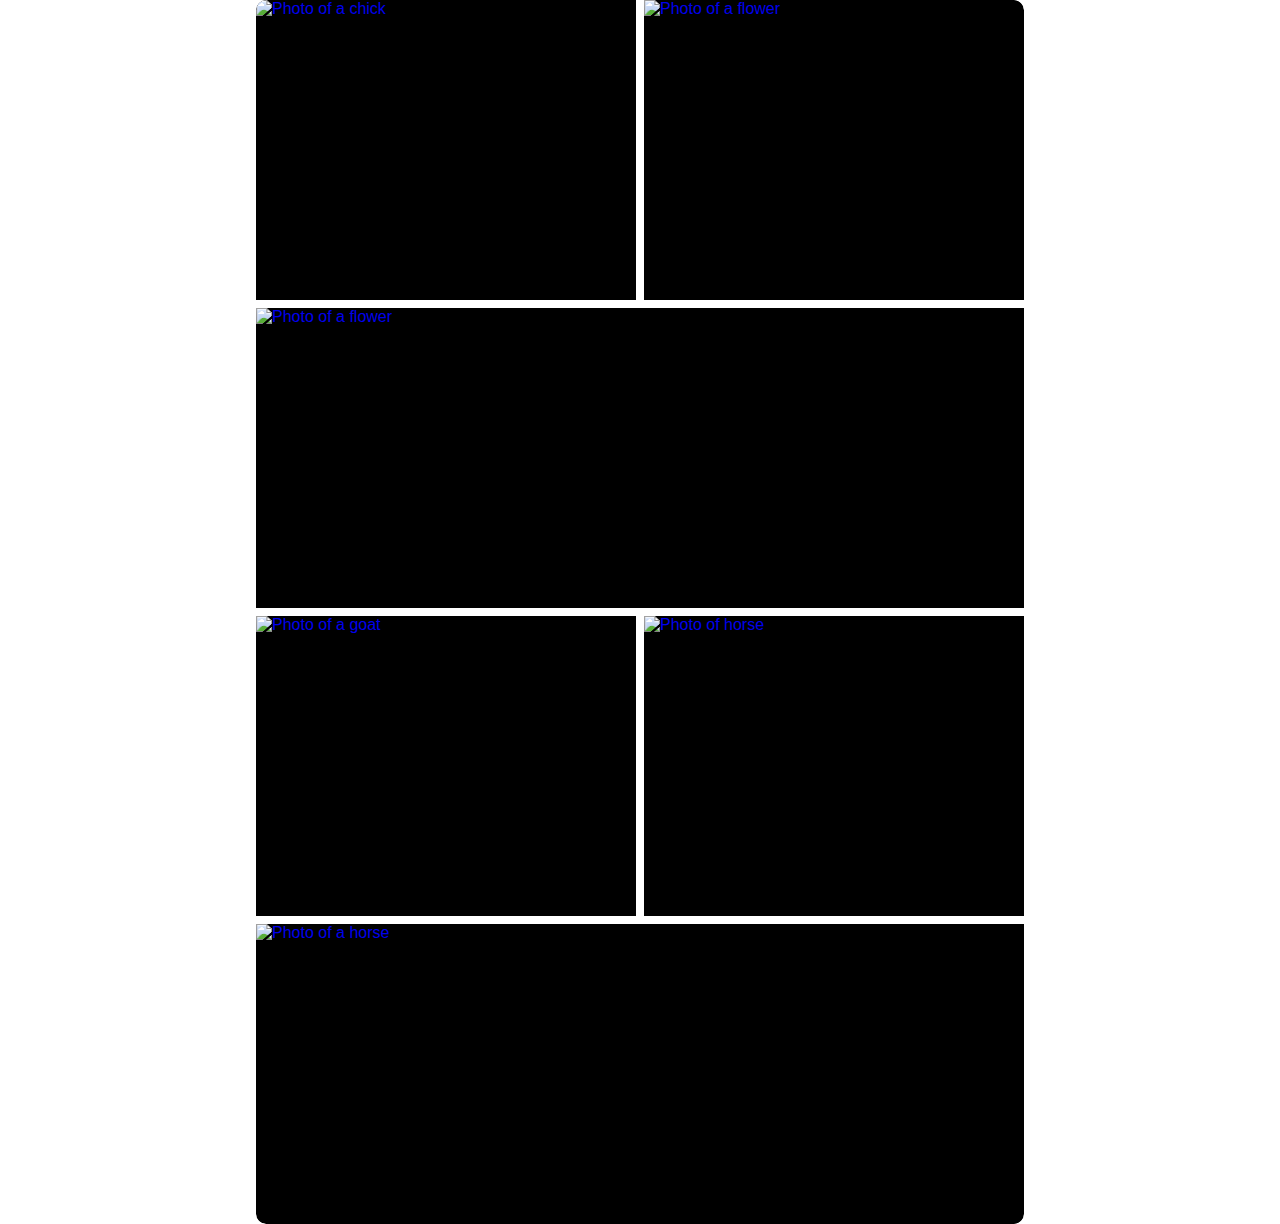
==== view-master.html @ 3db6bc0e "Big update" ====
<!DOCTYPE html>
<html lang="en">
<head>
          <meta charset="UTF-8">
          <meta name="viewport" content="width=device-width, initial-scale=1, shrink-to-fit=no">
          <title>Vanilla JS View Master</title>
          <link rel="stylesheet" href="css/view-master.css" type="text/css" class="css">

          
</head>
<body>
          <div class="gallery">
                    <a href="javascript:void(0)"><img src="./img/chick.jpg" alt="Photo of a chick"></a>
                    <a href="javascript:void(0)"><img src="./img/flower.jpg" alt="Photo of a flower"></a>
                    <a href="javascript:void(0)"><img src="./img/flower2.jpg" alt="Photo of a flower"></a>
                    <a href="javascript:void(0)"><img src="./img/goat.jpg" alt="Photo of a goat"></a>
                    <a href="javascript:void(0)"><img src="./img/horse.jpg" alt="Photo of horse"></a>
                    <a href="javascript:void(0)"><img src="./img/horse2.jpg" alt="Photo of a horse"></a>
          </div>
          <div class="view-master-modal">
                    <div class="view-master">
                              <div class="view-master-controls">
                                        <a href="javascript:void(0)" class="view-master-close-btn">
                                                  <img class="close-image" src="img/close-image-overlay.svg" alt="Close button">
                                                  <span>close</span>
                                        </a>
                              </div>
                              <div class="pagination">
                              </div>
                              <div class="reel">
                                        <div class="reel-images"> 
                                                  
                                        </div> 
                                        <a href="javascript:void(0)" class="previous-image-btn">
                                                  <img src="img/prev-arrow.svg" alt="Previous button">
                                        </a>
                                        <a href="javascript:void(0)" class="next-image-btn">
                                                  <img src="img/next-arrow.svg" alt="Next button">
                                        </a>
                              </div>
                    </div>
          </div>
</body>
<script src="js/view-master.js"></script>
</html>
---- css/view-master.css ----
@charset "UTF-8";

/* Variables */

:root {
          --controlButtonsHover: background-color ease-in-out .2s;
          --controlButtonsHoverandScale: transform .2s ease-in-out;
          --controlCloseButtonRotate: transform .2s ease-in-out;
          --imgHoverOpacity: opacity .2s ease-in-out;
          --modalInOut: top .2s ease-out, opacity .1s ease-in-out;
}

/* Window Level Styles */

* {
          box-sizing: border-box;
}

body {
          margin: 0px;
          padding: 0px;
          font-family: Arial, Helvetica, sans-serif;
}

/* A Tag Styles */

a {
          cursor: pointer;
          text-decoration: none;
}

a.view-master-close-btn:link, a.previous-image-btn:link, a.next-image-btn:link  {
          background-color: rgba(255, 255, 255, 0.16);
          color: white;
          transform: scale(1);
          transition: var(--controlButtonsHoverandScale);
}

a.view-master-close-btn:hover, a.previous-image-btn:hover, a.next-image-btn:hover {
          background-color: rgba(255, 255, 255, 0.32);
          transform: scale(1.05);
          transition: var(--controlButtonsHover);
          transition: var(--controlButtonsHoverandScale);
}

a.view-master-close-btn:visited {
          color: white;
}

.view-master-close-btn > img {
          transform: rotate(0deg);
          transition: var(--controlCloseButtonRotate);
}

a.view-master-close-btn:hover > img {
          transform: rotate(90deg);
          transition: var(--controlCloseButtonRotate);
}

.gallery a img:hover {
          opacity: 0.7;
          transition: var(--imgHoverOpacity);
}

.gallery a:link {
          background-color: black;
}

/* Gallery */

.gallery {
          display: grid;
          max-width: 768px;
          margin-left: auto;
          margin-right: auto;
          grid-template-columns: 1fr 1fr;
          grid-auto-rows: 300px;
          grid-gap: 8px;
          clip-path:fill-box;
          border-radius: 10px;
          overflow: hidden;
}

.gallery img {
          height: 100%;
          width: 100%;
          display: block;
          object-fit: cover;
          opacity: 1;
          transition: var(--imgHoverOpacity);
}

.gallery a:nth-child(3n) {
          grid-column-start: 1;
          grid-column-end: 3;
}


/* View Master Container */

.view-master-modal {
          background-color: rgba(0, 0, 0, 0.9);
          -webkit-backdrop-filter: blur(40px);
          backdrop-filter: blur(40px);
          width: 100vw;
          height: 100vh;
          position: fixed;
          top: 100vh;
          opacity: 0;
          transition: var(--modalInOut);
}

.view-master {
          /* display: flex;
          flex-direction: column; */
          height: 100%;
          width: 100%;
}

/* View Master Controls */

.view-master-controls {
          z-index: 1;
          position: absolute;
          top: 40px;
          left: 40px;
}

.view-master-close-btn {
          display: inline-block;
          padding: 0px 24px 0px 24px;
          border-radius: 16px;
          line-height: 52px;
          transition: var(--controlButtonsHover);
}

.pagination {
          position: absolute;
          margin-left: 50%;
          top: 80px;
          display: inline-block;
          text-align: center;
          padding-bottom: 16px;
          color: white;
}

.view-master-close-btn span {
          padding-left: 4px;
}

.view-master-controls img {
          vertical-align: middle;
}

/* Image Reel */

.reel {
          margin-left: auto;
          margin-right: auto;
          height: calc(100% - 160px);
          top: 120px;
          position: relative;
          overflow: hidden;
}

.previous-image-btn, .next-image-btn {
          position: absolute;
          top: 50%;
          z-index: 1;
          border-radius: 50%;
          padding: 20px;
          transition: var(--controlButtonsHover);
}

.previous-image-btn {
          left: 40px;         
}

.next-image-btn {
          right: 40px;         
}

.previous-image-btn img, .next-image-btn img {
          vertical-align: middle;
}

.reel-images {
          height: 100%;
}

.reel-images img {
          position: relative;
          height: 100%;
          width: 100%;
          display: block;
          object-fit: contain;
}

/* Display Toggle */

.modal-is-displayed {
          width: 100vw;
          height: 100vh;
          position: fixed;
          top: 0px;
          opacity: 1;
          transition: var(--modalInOut);
}

.stopScroll {
          overflow: hidden;
}

/* Media Query */

@media (max-width: 425px) {
          .previous-image-btn, .next-image-btn {
                    display:none;
          }
          .gallery {
                    max-width: 100%;
                    border-radius: 0px;
          }
          .gallery a {
                    grid-column-start: 1;
                    grid-column-end: 3;
          }
          .pagination {
                    display: none;
          }
          .view-master-controls {
                    top: 85vh;
                    left: calc(50% - 56px);
          }
          .reel {
                    top: 0;
                    height: 100%;
          }

}
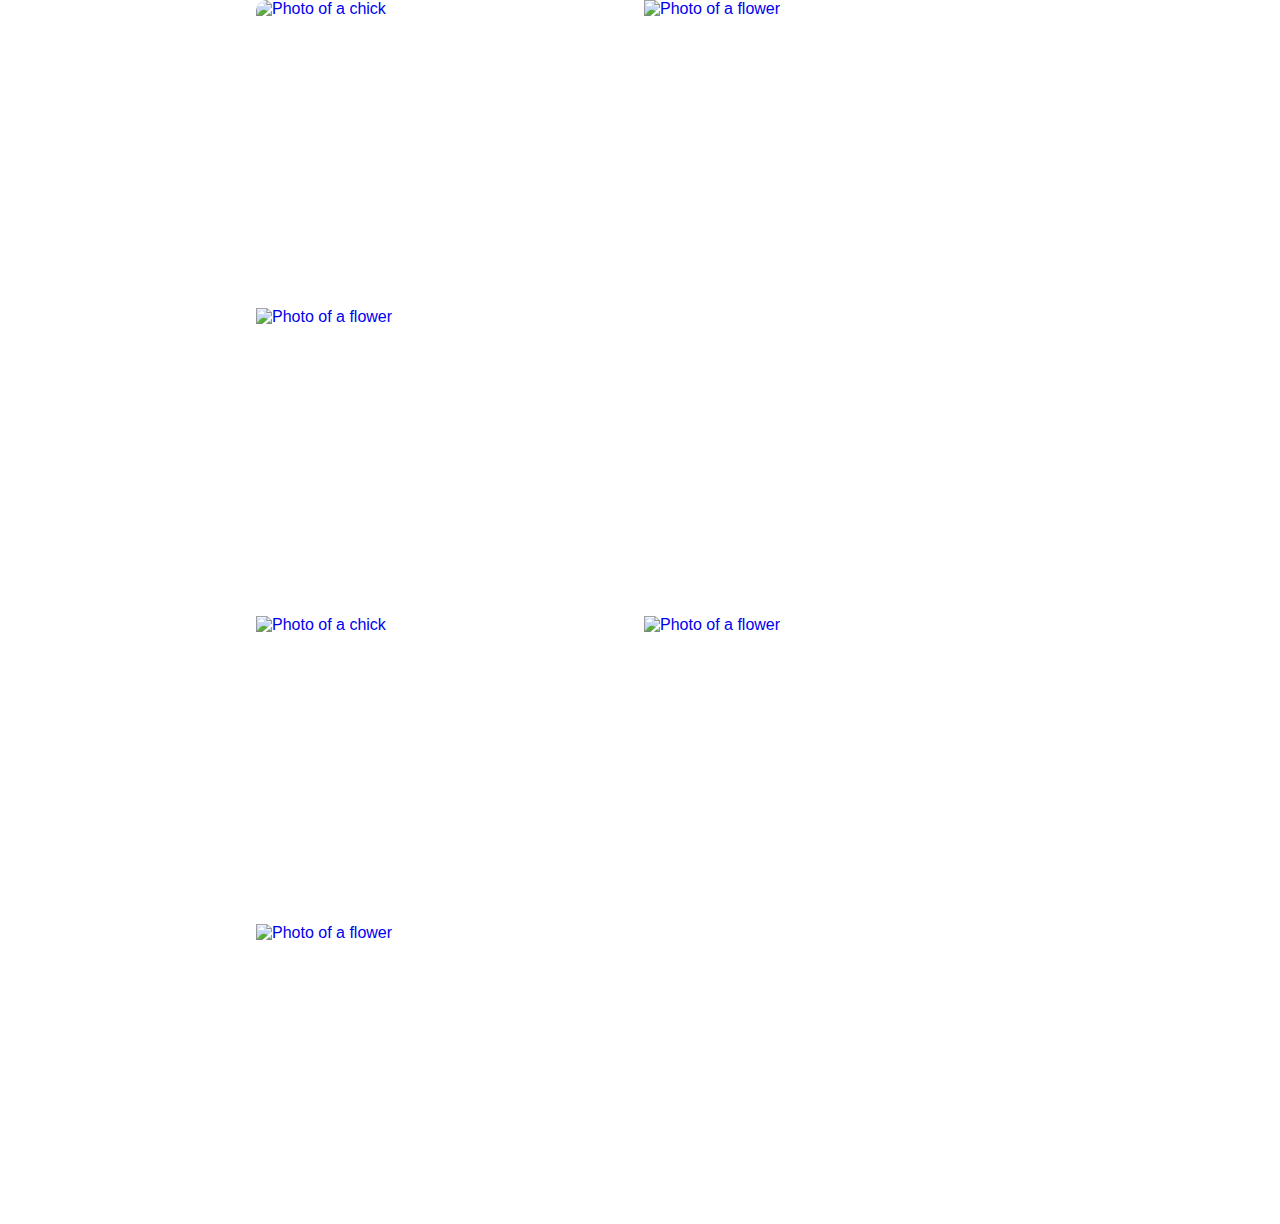
==== commit aebacc50: "Major update - different slide logic" ====
--- a/view-master.html
+++ b/view-master.html
@@ -4,40 +4,34 @@
           <meta charset="UTF-8">
           <meta name="viewport" content="width=device-width, initial-scale=1, shrink-to-fit=no">
           <title>Vanilla JS View Master</title>
-          <link rel="stylesheet" href="css/view-master.css" type="text/css" class="css">
-
-          
+          <link rel="stylesheet" href="css/view-master.css" type="text/css" class="css">          
 </head>
 <body>
           <div class="gallery">
-                    <a href="javascript:void(0)"><img src="./img/chick.jpg" alt="Photo of a chick"></a>
-                    <a href="javascript:void(0)"><img src="./img/flower.jpg" alt="Photo of a flower"></a>
-                    <a href="javascript:void(0)"><img src="./img/flower2.jpg" alt="Photo of a flower"></a>
-                    <a href="javascript:void(0)"><img src="./img/goat.jpg" alt="Photo of a goat"></a>
-                    <a href="javascript:void(0)"><img src="./img/horse.jpg" alt="Photo of horse"></a>
-                    <a href="javascript:void(0)"><img src="./img/horse2.jpg" alt="Photo of a horse"></a>
+                    <ul> 
+                              <li><a href="javascript:void(0)"><img src="./img/chick.jpg" alt="Photo of a chick"></a></li>
+                              <li><a href="javascript:void(0)"><img src="./img/flower.jpg" alt="Photo of a flower"></a></li>
+                              <li><a href="javascript:void(0)"><img src="./img/flower2.jpg" alt="Photo of a flower"></a></li>
+                              <li><a href="javascript:void(0)"><img src="./img/goat.jpg" alt="Photo of a chick"></a></li>
+                              <li><a href="javascript:void(0)"><img src="./img/horse.jpg" alt="Photo of a flower"></a></li>
+                              <li><a href="javascript:void(0)"><img src="./img/horse2.jpg" alt="Photo of a flower"></a></li>                                        
+                    </ul>
           </div>
           <div class="view-master-modal">
                     <div class="view-master">
-                              <div class="view-master-controls">
+                              <div class="view-master-close">
                                         <a href="javascript:void(0)" class="view-master-close-btn">
                                                   <img class="close-image" src="img/close-image-overlay.svg" alt="Close button">
-                                                  <span>close</span>
+                                                  <!-- <span>close</span> -->
+                                                  <span class="pagination"></span>
                                         </a>
                               </div>
-                              <div class="pagination">
-                              </div>
-                              <div class="reel">
-                                        <div class="reel-images"> 
-                                                  
-                                        </div> 
-                                        <a href="javascript:void(0)" class="previous-image-btn">
-                                                  <img src="img/prev-arrow.svg" alt="Previous button">
-                                        </a>
-                                        <a href="javascript:void(0)" class="next-image-btn">
-                                                  <img src="img/next-arrow.svg" alt="Next button">
-                                        </a>
-                              </div>
+                              <a href="javascript:void(0)" class="previous-image-btn">
+                                        <img src="img/prev-arrow.svg" alt="Previous button">
+                              </a>
+                              <a href="javascript:void(0)" class="next-image-btn">
+                                        <img src="img/next-arrow.svg" alt="Next button">
+                              </a>
                     </div>
           </div>
 </body>
--- a/css/view-master.css
+++ b/css/view-master.css
@@ -7,13 +7,19 @@
           --controlButtonsHoverandScale: transform .2s ease-in-out;
           --controlCloseButtonRotate: transform .2s ease-in-out;
           --imgHoverOpacity: opacity .2s ease-in-out;
-          --modalInOut: top .2s ease-out, opacity .1s ease-in-out;
+          --modalInOut: top .2s ease-out, opacity .2s ease-in-out;
+          --slideImage: left 0s ease-in-out; 
+          --buttonColor: rgba(255, 255, 255, 0.2);
+          --modalColor: rgba(0, 0, 0, 0.9);
+          --setBlur: blur(40px);
 }
 
 /* Window Level Styles */
 
 * {
           box-sizing: border-box;
+          -webkit-box-sizing: border-box;
+          -moz-box-sizing: border-box;
 }
 
 body {
@@ -22,23 +28,30 @@
           font-family: Arial, Helvetica, sans-serif;
 }
 
-/* A Tag Styles */
+/* a Tag Styles */
 
 a {
           cursor: pointer;
           text-decoration: none;
 }
 
-a.view-master-close-btn:link, a.previous-image-btn:link, a.next-image-btn:link  {
-          background-color: rgba(255, 255, 255, 0.16);
+a.view-master-close-btn:link, a.previous-image-btn:link, a.next-image-btn:link  { 
           color: white;
           transform: scale(1);
+          background-color: var(--buttonColor);
           transition: var(--controlButtonsHoverandScale);
 }
 
-a.view-master-close-btn:hover, a.previous-image-btn:hover, a.next-image-btn:hover {
-          background-color: rgba(255, 255, 255, 0.32);
-          transform: scale(1.05);
+a.previous-image-btn:hover, a.next-image-btn:hover {
+          transform: scale(1.2);
+          background-color: var(--buttonColor);
+          transition: var(--controlButtonsHover);
+          transition: var(--controlButtonsHoverandScale);
+}
+
+a.view-master-close-btn:hover {
+          transform: scale(1.1);
+          background-color: var(--buttonColor);
           transition: var(--controlButtonsHover);
           transition: var(--controlButtonsHoverandScale);
 }
@@ -57,31 +70,29 @@
           transition: var(--controlCloseButtonRotate);
 }
 
-.gallery a img:hover {
-          opacity: 0.7;
-          transition: var(--imgHoverOpacity);
-}
-
-.gallery a:link {
-          background-color: black;
-}
-
 /* Gallery */
 
 .gallery {
-          display: grid;
           max-width: 768px;
           margin-left: auto;
           margin-right: auto;
+          padding: 0px;
+}
+
+.gallery ul {
+          display: grid;
+          list-style: none;
+          margin: 0px;
+          padding: 0px;
           grid-template-columns: 1fr 1fr;
           grid-auto-rows: 300px;
           grid-gap: 8px;
-          clip-path:fill-box;
+          clip-path: fill-box;
           border-radius: 10px;
           overflow: hidden;
 }
 
-.gallery img {
+.gallery ul li img {
           height: 100%;
           width: 100%;
           display: block;
@@ -90,36 +101,35 @@
           transition: var(--imgHoverOpacity);
 }
 
-.gallery a:nth-child(3n) {
+.gallery li:nth-child(3n) {
           grid-column-start: 1;
           grid-column-end: 3;
 }
 
-
 /* View Master Container */
 
-.view-master-modal {
-          background-color: rgba(0, 0, 0, 0.9);
-          -webkit-backdrop-filter: blur(40px);
-          backdrop-filter: blur(40px);
+.view-master-modal {  
           width: 100vw;
           height: 100vh;
           position: fixed;
           top: 100vh;
           opacity: 0;
-          transition: var(--modalInOut);
+          background-color: var(--modalColor);
+          -webkit-backdrop-filter: var(--setBlur);
+          backdrop-filter: var(--setBlur);
+          transition: var(--modalInOut);   
 }
 
 .view-master {
-          /* display: flex;
-          flex-direction: column; */
+          display: flex;
+          flex-direction: row;
           height: 100%;
           width: 100%;
 }
 
 /* View Master Controls */
 
-.view-master-controls {
+.view-master-close {
           z-index: 1;
           position: absolute;
           top: 40px;
@@ -128,40 +138,63 @@
 
 .view-master-close-btn {
           display: inline-block;
-          padding: 0px 24px 0px 24px;
-          border-radius: 16px;
-          line-height: 52px;
+          padding: 0px 0px 0px 32px;
+          border-radius: 24px;
+          line-height: 56px;
+          -webkit-backdrop-filter: var(--setBlur);
+          backdrop-filter: var(--setBlur);
           transition: var(--controlButtonsHover);
 }
 
 .pagination {
-          position: absolute;
-          margin-left: 50%;
-          top: 80px;
-          display: inline-block;
-          text-align: center;
-          padding-bottom: 16px;
-          color: white;
-}
-
-.view-master-close-btn span {
-          padding-left: 4px;
-}
-
-.view-master-controls img {
+          display: inline-block;
+          padding: 0px 24px 0px 16px !important;
+          margin-left: 24px;
+          border-top-right-radius: 24px;
+          border-bottom-right-radius: 24px;
+          background-color: rgba(255, 255, 255, 0.2);
+}
+
+.view-master-close img {
           vertical-align: middle;
+          height: 20px;
 }
 
 /* Image Reel */
 
-.reel {
-          margin-left: auto;
-          margin-right: auto;
-          height: calc(100% - 160px);
-          top: 120px;
-          position: relative;
-          overflow: hidden;
-}
+.view-master ul {
+          position: fixed;
+          left: 0%;
+          align-self: center;
+          width: 100%;
+          height: 80%;
+          margin: 0px;
+          padding: 0px;
+          list-style: none;
+          list-style-position: inside;
+          white-space: nowrap;   
+          transition: var(--slideImage);
+          font-size: 0px;   
+}
+
+.view-master ul li {
+          display: inline-block;
+          width: 100%;
+          height: 100%;
+          padding: 0px;
+          margin: 0px;         
+}
+
+.view-master ul li img {
+          display: inline-block;
+          width: 100%;
+          height: 100%;
+          padding: 0px;
+          margin: 0px; 
+          object-fit: contain;
+}
+
+/* Next and Previous Buttons */
 
 .previous-image-btn, .next-image-btn {
           position: absolute;
@@ -169,6 +202,8 @@
           z-index: 1;
           border-radius: 50%;
           padding: 20px;
+          -webkit-backdrop-filter: var(--setBlur);
+          backdrop-filter: var(--setBlur);
           transition: var(--controlButtonsHover);
 }
 
@@ -184,57 +219,19 @@
           vertical-align: middle;
 }
 
-.reel-images {
-          height: 100%;
-}
-
-.reel-images img {
-          position: relative;
-          height: 100%;
-          width: 100%;
-          display: block;
-          object-fit: contain;
-}
-
 /* Display Toggle */
 
 .modal-is-displayed {
-          width: 100vw;
+          transition: var(--modalInOut);
           height: 100vh;
-          position: fixed;
+          opacity: 1;
           top: 0px;
-          opacity: 1;
-          transition: var(--modalInOut);
 }
 
 .stopScroll {
           overflow: hidden;
 }
 
-/* Media Query */
-
-@media (max-width: 425px) {
-          .previous-image-btn, .next-image-btn {
-                    display:none;
-          }
-          .gallery {
-                    max-width: 100%;
-                    border-radius: 0px;
-          }
-          .gallery a {
-                    grid-column-start: 1;
-                    grid-column-end: 3;
-          }
-          .pagination {
-                    display: none;
-          }
-          .view-master-controls {
-                    top: 85vh;
-                    left: calc(50% - 56px);
-          }
-          .reel {
-                    top: 0;
-                    height: 100%;
-          }
-
+.d-none {
+          display: none;
 }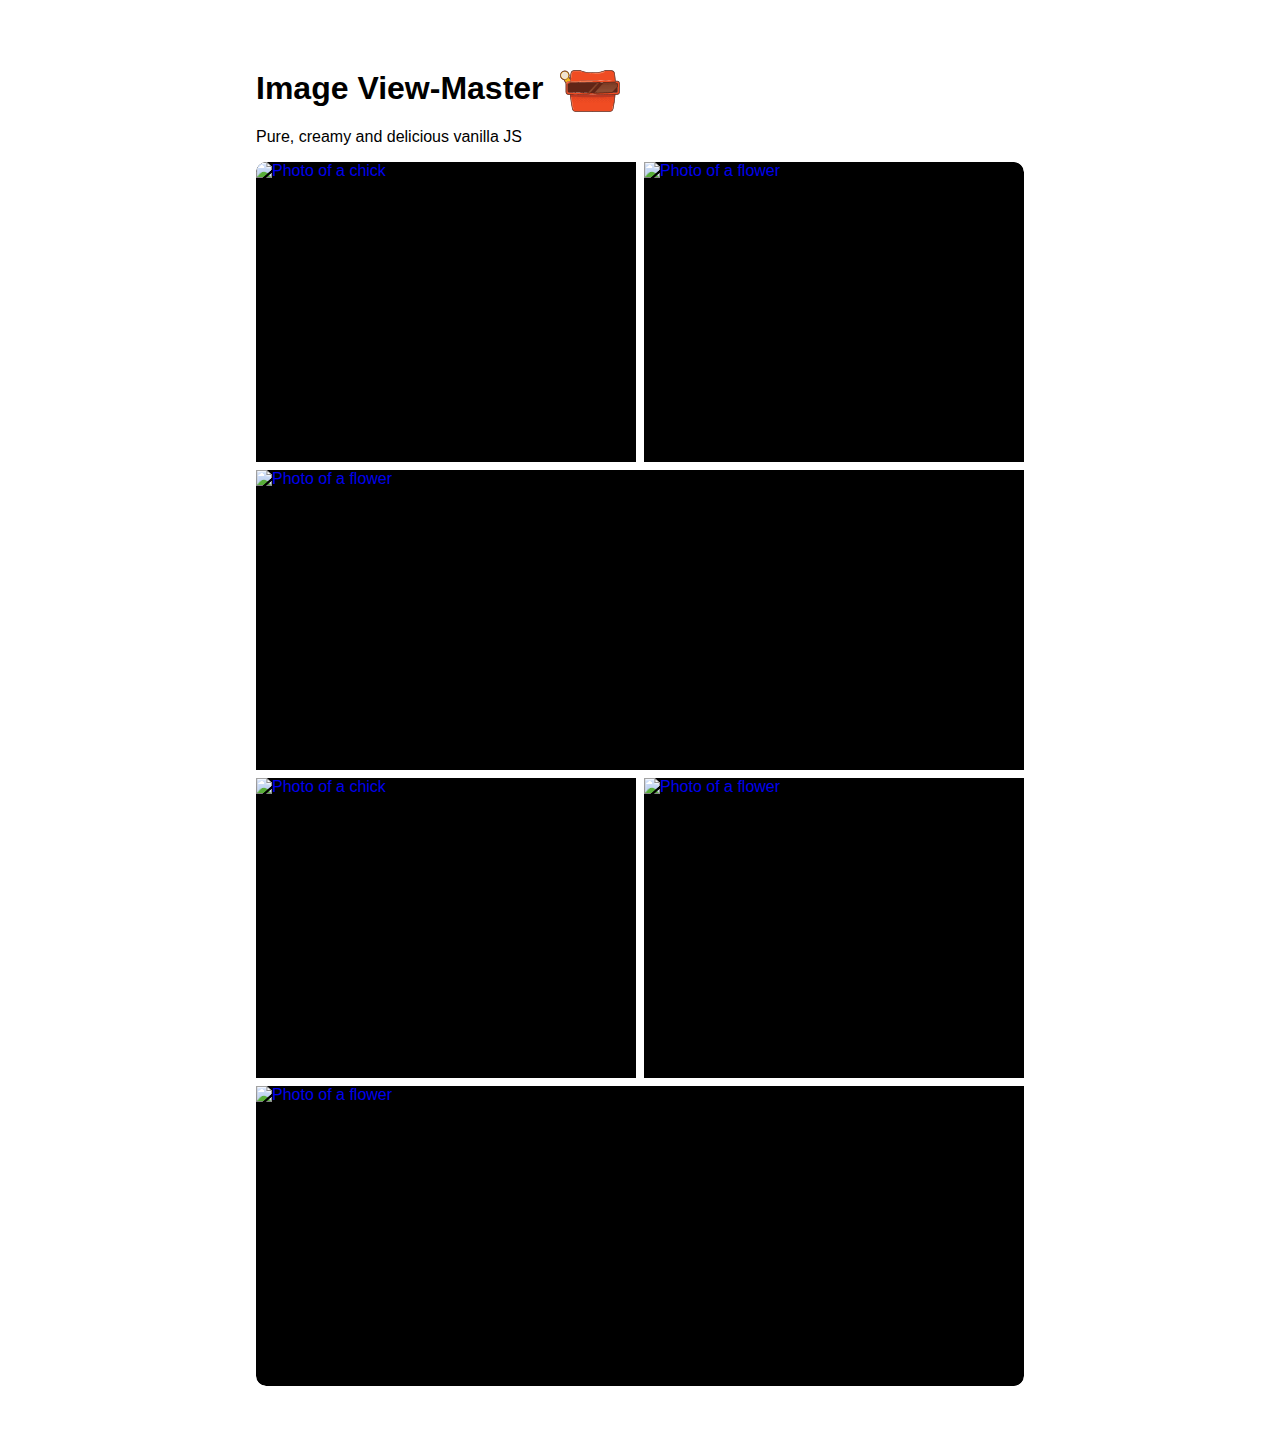
==== commit 774e08b4: "CSS transitions" ====
--- a/view-master.html
+++ b/view-master.html
@@ -8,6 +8,11 @@
 </head>
 <body>
           <div class="gallery">
+                    <div class="page-title">
+                              <h1>Image View-Master</h1>
+                              <img src="img/viewMaster.svg" alt="viewmaster"/>
+                    </div>
+                    <p>Pure, creamy and delicious vanilla JS</p>
                     <ul> 
                               <li><a href="javascript:void(0)"><img src="./img/chick.jpg" alt="Photo of a chick"></a></li>
                               <li><a href="javascript:void(0)"><img src="./img/flower.jpg" alt="Photo of a flower"></a></li>
@@ -22,9 +27,8 @@
                               <div class="view-master-close">
                                         <a href="javascript:void(0)" class="view-master-close-btn">
                                                   <img class="close-image" src="img/close-image-overlay.svg" alt="Close button">
-                                                  <!-- <span>close</span> -->
-                                                  <span class="pagination"></span>
                                         </a>
+                                        <span class="pagination"></span>
                               </div>
                               <a href="javascript:void(0)" class="previous-image-btn">
                                         <img src="img/prev-arrow.svg" alt="Previous button">
--- a/css/view-master.css
+++ b/css/view-master.css
@@ -7,10 +7,10 @@
           --controlButtonsHoverandScale: transform .2s ease-in-out;
           --controlCloseButtonRotate: transform .2s ease-in-out;
           --imgHoverOpacity: opacity .2s ease-in-out;
-          --modalInOut: top .2s ease-out, opacity .2s ease-in-out;
           --slideImage: left 0s ease-in-out; 
           --buttonColor: rgba(255, 255, 255, 0.2);
-          --modalColor: rgba(0, 0, 0, 0.9);
+          --buttonColorHover: rgba(255, 255, 255, 0.5);
+          --modalColor: rgba(0, 0, 0, 1.0);
           --setBlur: blur(40px);
 }
 
@@ -24,8 +24,16 @@
 
 body {
           margin: 0px;
-          padding: 0px;
+          padding: 70px 0px 70px 0px;
           font-family: Arial, Helvetica, sans-serif;
+}
+
+.page-title{
+          display: flex;
+}
+
+h1 {
+          margin: 0px 16px 0px 0px;
 }
 
 /* a Tag Styles */
@@ -42,25 +50,18 @@
           transition: var(--controlButtonsHoverandScale);
 }
 
-a.previous-image-btn:hover, a.next-image-btn:hover {
+a.previous-image-btn:hover, a.next-image-btn:hover, a.view-master-close-btn:hover {
           transform: scale(1.2);
-          background-color: var(--buttonColor);
+          background-color: var(--buttonColorHover);
           transition: var(--controlButtonsHover);
           transition: var(--controlButtonsHoverandScale);
 }
 
-a.view-master-close-btn:hover {
-          transform: scale(1.1);
-          background-color: var(--buttonColor);
-          transition: var(--controlButtonsHover);
-          transition: var(--controlButtonsHoverandScale);
-}
-
 a.view-master-close-btn:visited {
           color: white;
 }
 
-.view-master-close-btn > img {
+.view-master-close-btn > img, .previous-image-btn > img, .next-image-btn > img {
           transform: rotate(0deg);
           transition: var(--controlCloseButtonRotate);
 }
@@ -68,6 +69,19 @@
 a.view-master-close-btn:hover > img {
           transform: rotate(90deg);
           transition: var(--controlCloseButtonRotate);
+}
+
+.gallery ul li img:hover {
+          opacity: 0.7;
+          transition-property: all;
+          transition-duration: 0.3s;
+          transition-timing-function: ease-in-out;
+          transform: scale(1.1);
+}
+
+.gallery ul li {
+          background-color: black;
+          clip-path: fill-box;
 }
 
 /* Gallery */
@@ -97,8 +111,10 @@
           width: 100%;
           display: block;
           object-fit: cover;
-          opacity: 1;
-          transition: var(--imgHoverOpacity);
+          transform: scale(1);
+          transition-property: all;
+          transition-duration: 0.3s;
+          transition-timing-function: ease-in-out;
 }
 
 .gallery li:nth-child(3n) {
@@ -113,11 +129,14 @@
           height: 100vh;
           position: fixed;
           top: 100vh;
-          opacity: 0;
+          transform: scale(0);
+          transition-property: all;
+          transition-duration: 0.3s;
           background-color: var(--modalColor);
+          backdrop-filter: var(--setBlur);
           -webkit-backdrop-filter: var(--setBlur);
-          backdrop-filter: var(--setBlur);
-          transition: var(--modalInOut);   
+          -moz-backdrop-filter: var(--setBlur);
+
 }
 
 .view-master {
@@ -138,9 +157,8 @@
 
 .view-master-close-btn {
           display: inline-block;
-          padding: 0px 0px 0px 32px;
-          border-radius: 24px;
-          line-height: 56px;
+          padding: 20px;
+          border-radius: 50%;
           -webkit-backdrop-filter: var(--setBlur);
           backdrop-filter: var(--setBlur);
           transition: var(--controlButtonsHover);
@@ -148,16 +166,19 @@
 
 .pagination {
           display: inline-block;
-          padding: 0px 24px 0px 16px !important;
-          margin-left: 24px;
-          border-top-right-radius: 24px;
-          border-bottom-right-radius: 24px;
-          background-color: rgba(255, 255, 255, 0.2);
+          padding: 0px 32px 0px 32px !important;
+          border-radius: 32px;
+          line-height: 59px;
+          margin-left: 8px;
+          background-color: rgba(255, 255, 255, 0.3);
+          color: white;
 }
 
 .view-master-close img {
           vertical-align: middle;
           height: 20px;
+          text-align: center;
+          
 }
 
 /* Image Reel */
@@ -174,15 +195,16 @@
           list-style-position: inside;
           white-space: nowrap;   
           transition: var(--slideImage);
-          font-size: 0px;   
+          font-size: 0px;
 }
 
 .view-master ul li {
           display: inline-block;
-          width: 100%;
-          height: 100%;
-          padding: 0px;
-          margin: 0px;         
+          opacity: 0;
+          width: 100%;
+          height: 100%;
+          padding: 0px;
+          margin: 0px;      
 }
 
 .view-master ul li img {
@@ -190,7 +212,7 @@
           width: 100%;
           height: 100%;
           padding: 0px;
-          margin: 0px; 
+          margin: 0px;
           object-fit: contain;
 }
 
@@ -222,10 +244,10 @@
 /* Display Toggle */
 
 .modal-is-displayed {
-          transition: var(--modalInOut);
-          height: 100vh;
-          opacity: 1;
-          top: 0px;
+          top: 0vh;
+          transform: scale(1);
+          transition-property: all;
+          transition-duration: 0.3s;
 }
 
 .stopScroll {
@@ -234,4 +256,21 @@
 
 .d-none {
           display: none;
+}
+
+.viewed-image {
+          opacity: 1 !important;
+          transition: var(--imgHoverOpacity);
+}
+
+/* Media Query */
+
+@media (max-width: 425px) {
+          .previous-image-btn, .next-image-btn {
+                    display:none;
+          }
+          .gallery {
+                    max-width: 100%;
+                    border-radius: 0px;
+          }
 }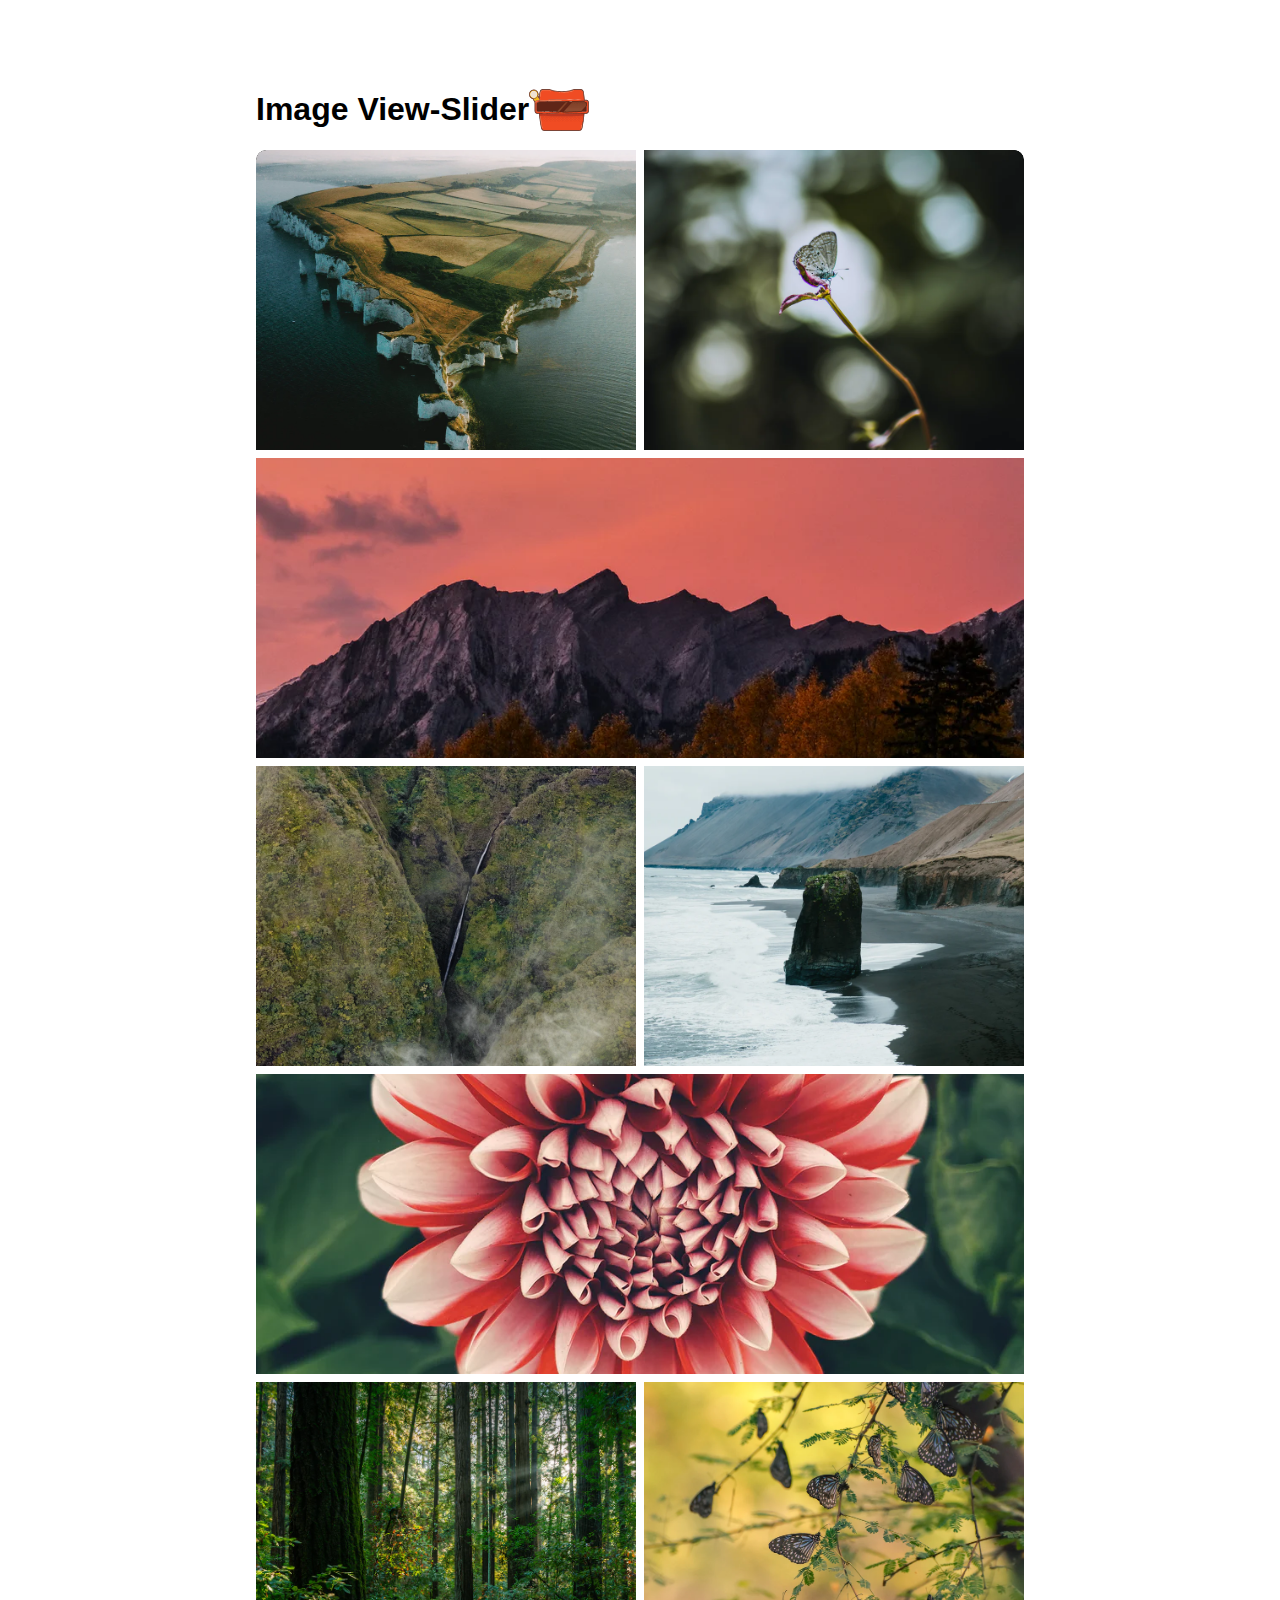
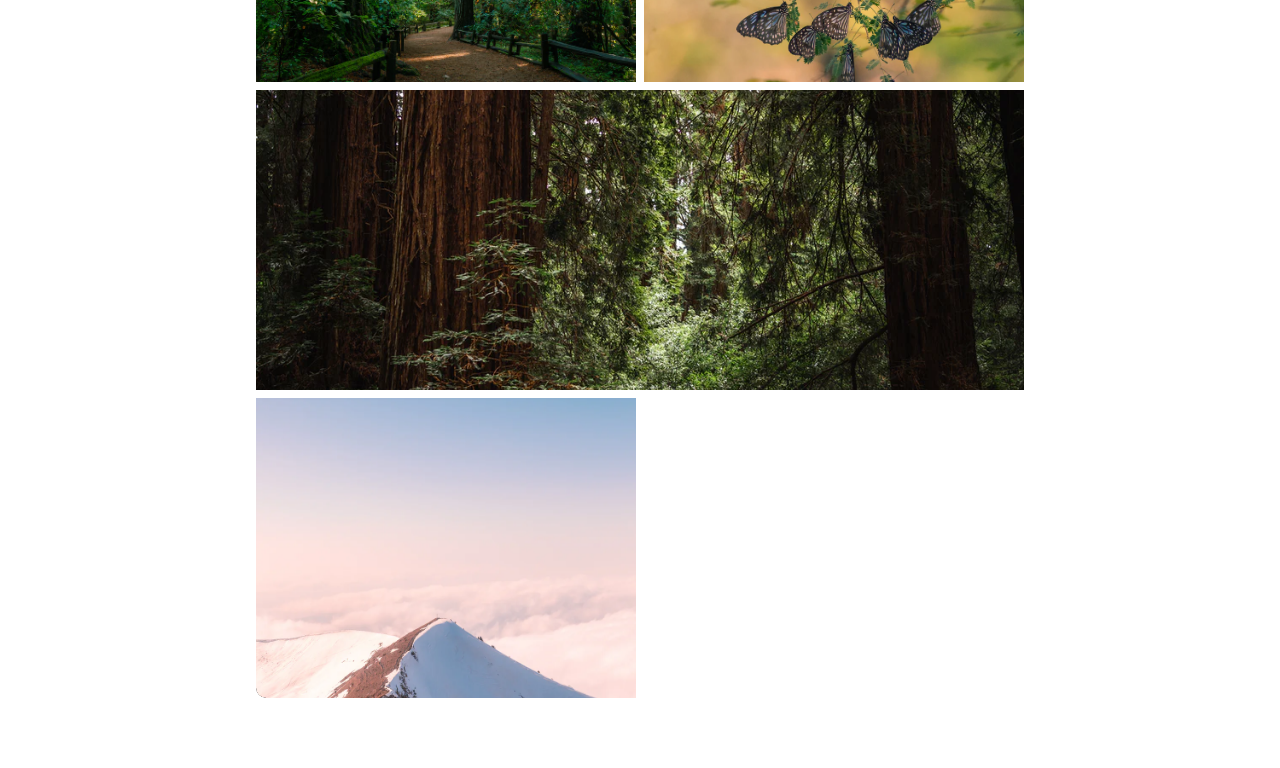
==== commit b60e65f0: "Cleaned up code" ====
--- a/view-master.html
+++ b/view-master.html
@@ -1,32 +1,38 @@
 <!DOCTYPE html>
 <html lang="en">
+
 <head>
           <meta charset="UTF-8">
           <meta name="viewport" content="width=device-width, initial-scale=1, shrink-to-fit=no">
           <title>Vanilla JS View Master</title>
-          <link rel="stylesheet" href="css/view-master.css" type="text/css" class="css">          
+          <link rel="stylesheet" href="css/view-master.css" type="text/css" class="css">
 </head>
+
 <body>
           <div class="gallery">
                     <div class="page-title">
-                              <h1>Image View-Master</h1>
-                              <img src="img/viewMaster.svg" alt="viewmaster"/>
+                              <h1>Image View-Slider</h1>
+                              <img src="img/viewMaster.svg" alt="viewmaster" />
                     </div>
-                    <p>Pure, creamy and delicious vanilla JS</p>
-                    <ul> 
-                              <li><a href="javascript:void(0)"><img src="./img/chick.jpg" alt="Photo of a chick"></a></li>
-                              <li><a href="javascript:void(0)"><img src="./img/flower.jpg" alt="Photo of a flower"></a></li>
-                              <li><a href="javascript:void(0)"><img src="./img/flower2.jpg" alt="Photo of a flower"></a></li>
-                              <li><a href="javascript:void(0)"><img src="./img/goat.jpg" alt="Photo of a chick"></a></li>
-                              <li><a href="javascript:void(0)"><img src="./img/horse.jpg" alt="Photo of a flower"></a></li>
-                              <li><a href="javascript:void(0)"><img src="./img/horse2.jpg" alt="Photo of a flower"></a></li>                                        
+                    <ul>
+                              <li><a href="javascript:void(0)"><img src="img/1sm.webp" alt="Photo of a chick"></a></li>
+                              <li><a href="javascript:void(0)"><img src="img/2sm.webp" alt="Photo of a flower"></a></li>
+                              <li><a href="javascript:void(0)"><img src="img/3sm.webp" alt="Photo of a flower"></a></li>
+                              <li><a href="javascript:void(0)"><img src="img/4sm.webp" alt="Photo of a chick"></a></li>
+                              <li><a href="javascript:void(0)"><img src="img/5sm.webp" alt="Photo of a flower"></a></li>
+                              <li><a href="javascript:void(0)"><img src="img/6sm.webp" alt="Photo of a flower"></a></li>
+                              <li><a href="javascript:void(0)"><img src="img/7sm.webp" alt="Photo of a flower"></a></li>
+                              <li><a href="javascript:void(0)"><img src="img/8sm.webp" alt="Photo of a flower"></a></li>
+                              <li><a href="javascript:void(0)"><img src="img/9sm.webp" alt="Photo of a flower"></a></li>
+                              <li><a href="javascript:void(0)"><img src="img/10sm.webp" alt="Photo of a flower"></a></li>
                     </ul>
           </div>
           <div class="view-master-modal">
                     <div class="view-master">
                               <div class="view-master-close">
                                         <a href="javascript:void(0)" class="view-master-close-btn">
-                                                  <img class="close-image" src="img/close-image-overlay.svg" alt="Close button">
+                                                  <img class="close-image" src="img/close-image-overlay.svg"
+                                                            alt="Close button">
                                         </a>
                                         <span class="pagination"></span>
                               </div>
@@ -39,5 +45,7 @@
                     </div>
           </div>
 </body>
+
 <script src="js/view-master.js"></script>
+
 </html>--- a/css/view-master.css
+++ b/css/view-master.css
@@ -3,15 +3,18 @@
 /* Variables */
 
 :root {
-          --controlButtonsHover: background-color ease-in-out .2s;
+          /* hover */
+          --controlButtonsHover: background-color .2s ease-in-out;
           --controlButtonsHoverandScale: transform .2s ease-in-out;
           --controlCloseButtonRotate: transform .2s ease-in-out;
+          /* transitions */
           --imgHoverOpacity: opacity .2s ease-in-out;
-          --slideImage: left 0s ease-in-out; 
-          --buttonColor: rgba(255, 255, 255, 0.2);
-          --buttonColorHover: rgba(255, 255, 255, 0.5);
-          --modalColor: rgba(0, 0, 0, 1.0);
-          --setBlur: blur(40px);
+          --slideImage: left 0.5s ease-in-out;
+          /* colors */
+          --black20: rgba(255, 255, 255, 0.2);
+          --black50: rgba(255, 255, 255, 0.5);
+          --black: rgba(0, 0, 0, 1.0);
+          --white: rgba(255, 255, 255, 1.0);
 }
 
 /* Window Level Styles */
@@ -28,60 +31,54 @@
           font-family: Arial, Helvetica, sans-serif;
 }
 
-.page-title{
+.page-title {
           display: flex;
 }
 
-h1 {
-          margin: 0px 16px 0px 0px;
-}
-
-/* a Tag Styles */
+/* a Styles */
 
 a {
-          cursor: pointer;
           text-decoration: none;
 }
 
-a.view-master-close-btn:link, a.previous-image-btn:link, a.next-image-btn:link  { 
-          color: white;
+a.view-master-close-btn:link,
+a.previous-image-btn:link,
+a.next-image-btn:link {
+          color: var(--white);
           transform: scale(1);
-          background-color: var(--buttonColor);
+          background-color: var(--black20);
           transition: var(--controlButtonsHoverandScale);
 }
 
-a.previous-image-btn:hover, a.next-image-btn:hover, a.view-master-close-btn:hover {
+a.previous-image-btn:hover,
+a.next-image-btn:hover,
+a.view-master-close-btn:hover {
           transform: scale(1.2);
-          background-color: var(--buttonColorHover);
+          background-color: var(--black50);
           transition: var(--controlButtonsHover);
           transition: var(--controlButtonsHoverandScale);
 }
 
+a.previous-image-btn:active,
+a.next-image-btn:active,
+a.view-master-close-btn:active {
+          transform: scale(0.9);
+}
+
 a.view-master-close-btn:visited {
-          color: white;
-}
-
-.view-master-close-btn > img, .previous-image-btn > img, .next-image-btn > img {
+          color: var(--white);
+}
+
+.view-master-close-btn>img,
+.previous-image-btn>img,
+.next-image-btn>img {
           transform: rotate(0deg);
           transition: var(--controlCloseButtonRotate);
 }
 
-a.view-master-close-btn:hover > img {
+a.view-master-close-btn:hover>img {
           transform: rotate(90deg);
           transition: var(--controlCloseButtonRotate);
-}
-
-.gallery ul li img:hover {
-          opacity: 0.7;
-          transition-property: all;
-          transition-duration: 0.3s;
-          transition-timing-function: ease-in-out;
-          transform: scale(1.1);
-}
-
-.gallery ul li {
-          background-color: black;
-          clip-path: fill-box;
 }
 
 /* Gallery */
@@ -106,44 +103,53 @@
           overflow: hidden;
 }
 
+.gallery ul li {
+          background-color: var(--black);
+          overflow: hidden;
+}
+
+.gallery li:nth-child(3n) {
+          grid-column-start: 1;
+          grid-column-end: 3;
+}
+
 .gallery ul li img {
           height: 100%;
           width: 100%;
           display: block;
           object-fit: cover;
           transform: scale(1);
+          transition: all 0.3s ease-in-out;
+}
+
+.gallery ul li img:hover {
+          opacity: 0.6;
+          cursor: zoom-in;
+          transition: all 0.5s ease-in-out;
+          transform: scale(1.04);
+}
+
+/* View Master Container */
+
+.view-master-modal {
+          width: 100vw;
+          height: 0vh;
+          position: fixed;
+          top: 100vh;
           transition-property: all;
           transition-duration: 0.3s;
           transition-timing-function: ease-in-out;
-}
-
-.gallery li:nth-child(3n) {
-          grid-column-start: 1;
-          grid-column-end: 3;
-}
-
-/* View Master Container */
-
-.view-master-modal {  
-          width: 100vw;
-          height: 100vh;
-          position: fixed;
-          top: 100vh;
-          transform: scale(0);
-          transition-property: all;
-          transition-duration: 0.3s;
-          background-color: var(--modalColor);
-          backdrop-filter: var(--setBlur);
-          -webkit-backdrop-filter: var(--setBlur);
-          -moz-backdrop-filter: var(--setBlur);
-
+          background-color: var(--black);
 }
 
 .view-master {
           display: flex;
           flex-direction: row;
-          height: 100%;
-          width: 100%;
+          height: 100vh;
+          width: 100%;
+          opacity: 0 !important;
+          transition: opacity 0.3s ease-out 0s;
+          -moz-transition: opacity 0.3s ease-out 0s;
 }
 
 /* View Master Controls */
@@ -159,8 +165,6 @@
           display: inline-block;
           padding: 20px;
           border-radius: 50%;
-          -webkit-backdrop-filter: var(--setBlur);
-          backdrop-filter: var(--setBlur);
           transition: var(--controlButtonsHover);
 }
 
@@ -170,41 +174,38 @@
           border-radius: 32px;
           line-height: 59px;
           margin-left: 8px;
-          background-color: rgba(255, 255, 255, 0.3);
-          color: white;
+          background-color: var(--black20);
+          color: var(--white);
 }
 
 .view-master-close img {
           vertical-align: middle;
           height: 20px;
           text-align: center;
-          
 }
 
 /* Image Reel */
 
 .view-master ul {
-          position: fixed;
-          left: 0%;
+          position: relative;
           align-self: center;
           width: 100%;
-          height: 80%;
+          height: 90vh;
           margin: 0px;
           padding: 0px;
           list-style: none;
           list-style-position: inside;
-          white-space: nowrap;   
-          transition: var(--slideImage);
+          white-space: nowrap;
           font-size: 0px;
+          cursor: grab;
 }
 
 .view-master ul li {
           display: inline-block;
-          opacity: 0;
           width: 100%;
           height: 100%;
           padding: 0px;
-          margin: 0px;      
+          margin: 0px;
 }
 
 .view-master ul li img {
@@ -214,40 +215,44 @@
           padding: 0px;
           margin: 0px;
           object-fit: contain;
+          pointer-events: none;
 }
 
 /* Next and Previous Buttons */
 
-.previous-image-btn, .next-image-btn {
+.previous-image-btn,
+.next-image-btn {
           position: absolute;
           top: 50%;
           z-index: 1;
           border-radius: 50%;
           padding: 20px;
-          -webkit-backdrop-filter: var(--setBlur);
-          backdrop-filter: var(--setBlur);
           transition: var(--controlButtonsHover);
 }
 
 .previous-image-btn {
-          left: 40px;         
+          left: 40px;
 }
 
 .next-image-btn {
-          right: 40px;         
-}
-
-.previous-image-btn img, .next-image-btn img {
+          right: 40px;
+}
+
+.previous-image-btn img,
+.next-image-btn img {
           vertical-align: middle;
 }
 
-/* Display Toggle */
+/* Toggles */
 
 .modal-is-displayed {
           top: 0vh;
-          transform: scale(1);
-          transition-property: all;
-          transition-duration: 0.3s;
+          height: 100vh;
+          transition: all 0.3s ease-in-out;
+}
+
+.smooth {
+          transition: transform 0.3s linear !important;
 }
 
 .stopScroll {
@@ -258,17 +263,21 @@
           display: none;
 }
 
-.viewed-image {
+.show-view-master {
           opacity: 1 !important;
-          transition: var(--imgHoverOpacity);
+          transition: opacity 0.3s ease-out 0.3s;
+          -moz-transition: opacity 0.3s ease-out 0.3s;
 }
 
 /* Media Query */
 
 @media (max-width: 425px) {
-          .previous-image-btn, .next-image-btn {
-                    display:none;
+
+          .previous-image-btn,
+          .next-image-btn {
+                    display: none;
           }
+
           .gallery {
                     max-width: 100%;
                     border-radius: 0px;
